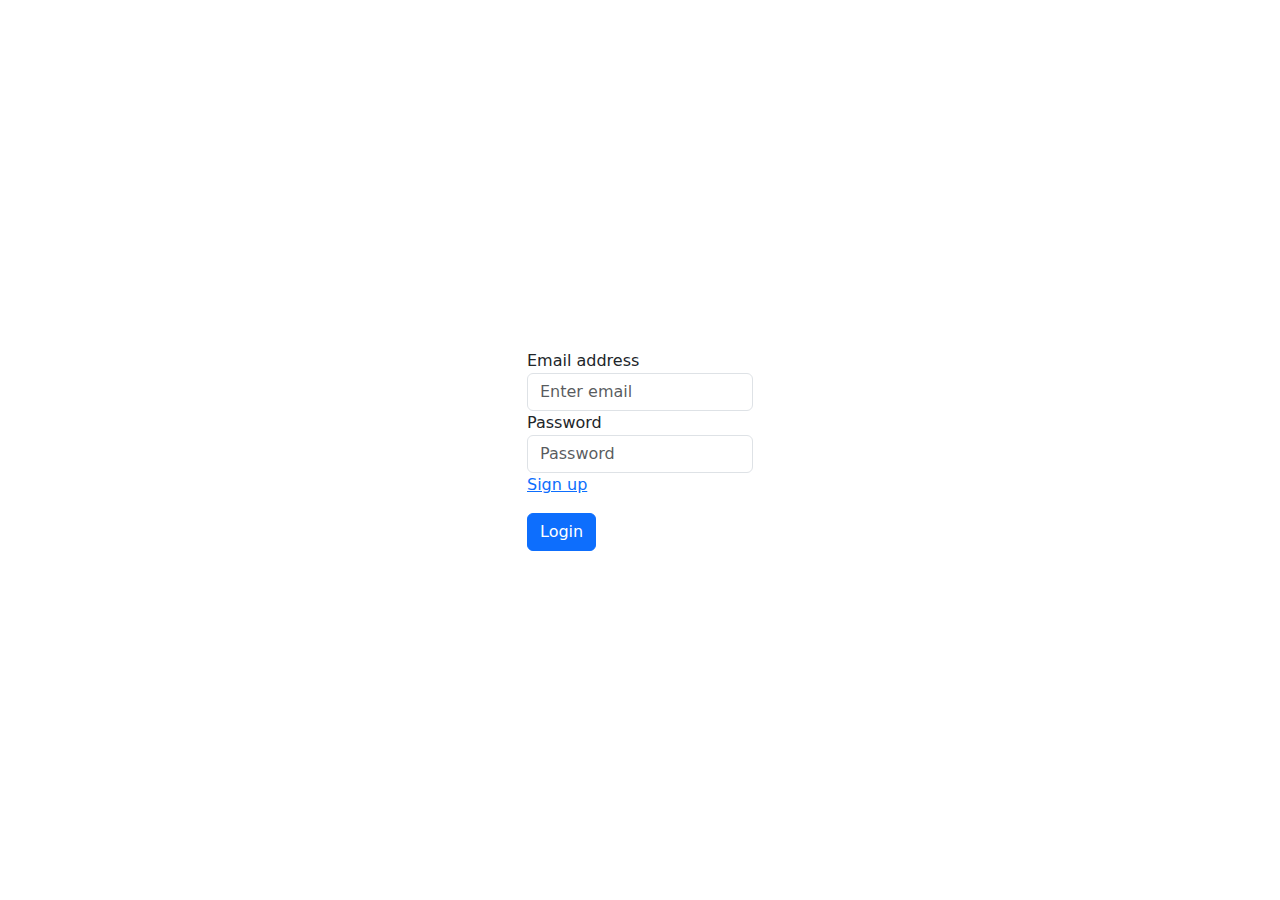
==== index.html @ f4fe25f8 "list of quizzes displayed, warning when no more tokens" ====
<!DOCTYPE html>
<html lang="en">

<head>
    <meta charset="UTF-8">
    <meta name="viewport" content="width=device-width, initial-scale=1.0">
    <title>Home</title>
    <style>body {display:none}</style>
    <link href="https://cdn.jsdelivr.net/npm/bootstrap@5.3.3/dist/css/bootstrap.min.css" rel="stylesheet"
    integrity="sha384-QWTKZyjpPEjISv5WaRU9OFeRpok6YctnYmDr5pNlyT2bRjXh0JMhjY6hW+ALEwIH" crossorigin="anonymous">
    <script src="https://cdn.jsdelivr.net/npm/bootstrap@5.3.3/dist/js/bootstrap.bundle.min.js"
    integrity="sha384-YvpcrYf0tY3lHB60NNkmXc5s9fDVZLESaAA55NDzOxhy9GkcIdslK1eN7N6jIeHz"
    crossorigin="anonymous"></script>
    <script defer src="js/isLogin.js"></script>
    <script defer src="js/nav.js"></script>
    <script defer src="js/index.js"></script>
</head>

<body>
    <div id="nav"></div>
    <div class="container vh-100 d-flex justify-content-center align-items-center">
        <div id="content" class="text-center">
            <h3>
                Persona Maker
                <small class="text-muted">Discover your persona!</small>
            </h3>
            <button id="start-btn" class="btn btn-primary mt-3">Start Adventure</button>
            <h5 class="mt-4" id="api-tokens">API Calls Remaining: </h5>
        </div>
    </div>
</body>

</html>
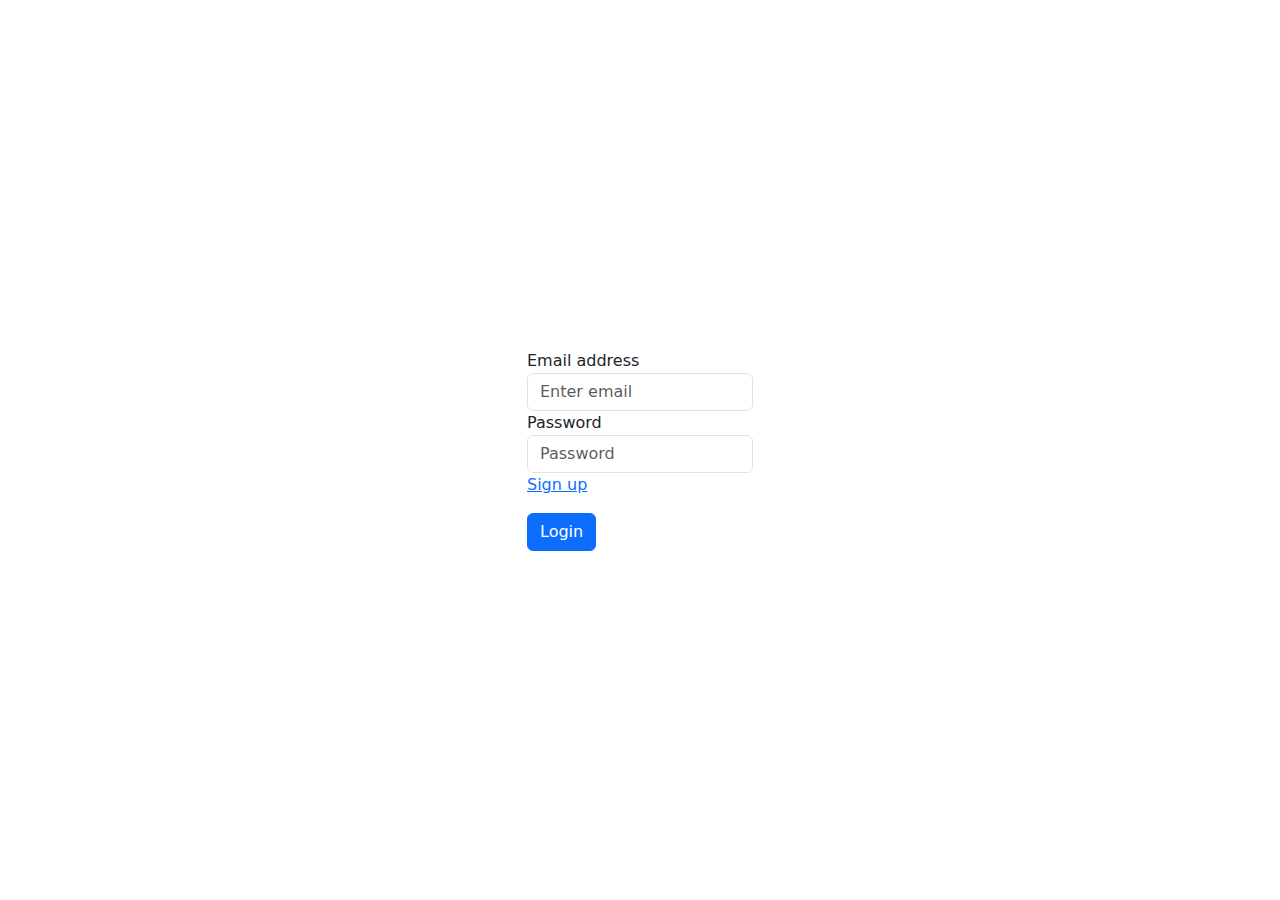
==== commit e6b745da: "added const url variable" ====
--- a/index.html
+++ b/index.html
@@ -11,6 +11,7 @@
     <script src="https://cdn.jsdelivr.net/npm/bootstrap@5.3.3/dist/js/bootstrap.bundle.min.js"
     integrity="sha384-YvpcrYf0tY3lHB60NNkmXc5s9fDVZLESaAA55NDzOxhy9GkcIdslK1eN7N6jIeHz"
     crossorigin="anonymous"></script>
+    <script src="js/eng.js"></script>
     <script defer src="js/isLogin.js"></script>
     <script defer src="js/nav.js"></script>
     <script defer src="js/index.js"></script>
@@ -19,7 +20,7 @@
 <body>
     <div id="nav"></div>
     <div class="container vh-100 d-flex justify-content-center align-items-center">
-        <div id="content" class="text-center">
+        <div class="text-center">
             <h3>
                 Persona Maker
                 <small class="text-muted">Discover your persona!</small>
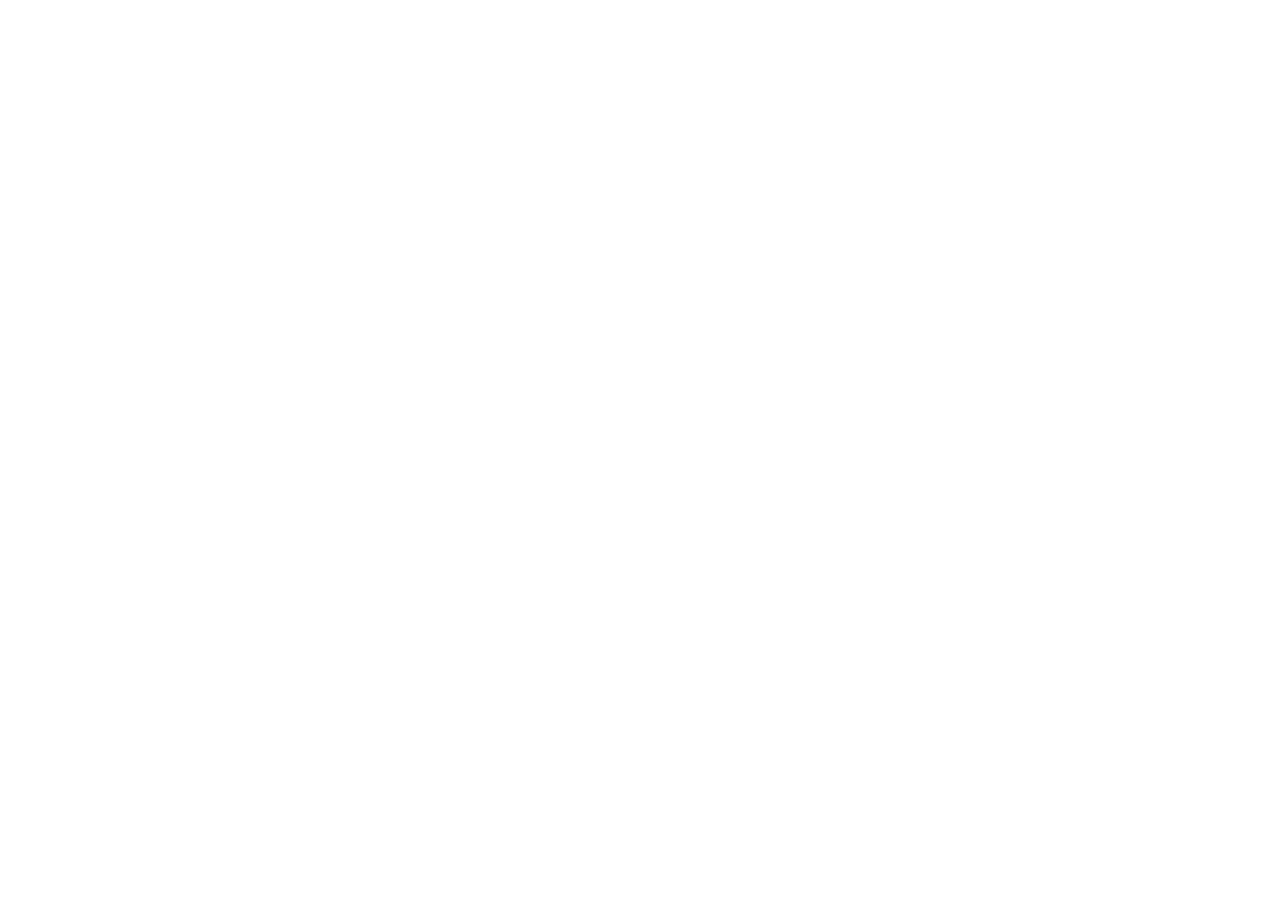
==== commit 9c905b82: "Merge pull request #8 from R-Lok/browse-quiz" ====
--- a/index.html
+++ b/index.html
@@ -11,7 +11,6 @@
     <script src="https://cdn.jsdelivr.net/npm/bootstrap@5.3.3/dist/js/bootstrap.bundle.min.js"
     integrity="sha384-YvpcrYf0tY3lHB60NNkmXc5s9fDVZLESaAA55NDzOxhy9GkcIdslK1eN7N6jIeHz"
     crossorigin="anonymous"></script>
-    <script src="js/eng.js"></script>
     <script defer src="js/isLogin.js"></script>
     <script defer src="js/nav.js"></script>
     <script defer src="js/index.js"></script>
@@ -20,7 +19,7 @@
 <body>
     <div id="nav"></div>
     <div class="container vh-100 d-flex justify-content-center align-items-center">
-        <div class="text-center">
+        <div id="content" class="text-center">
             <h3>
                 Persona Maker
                 <small class="text-muted">Discover your persona!</small>
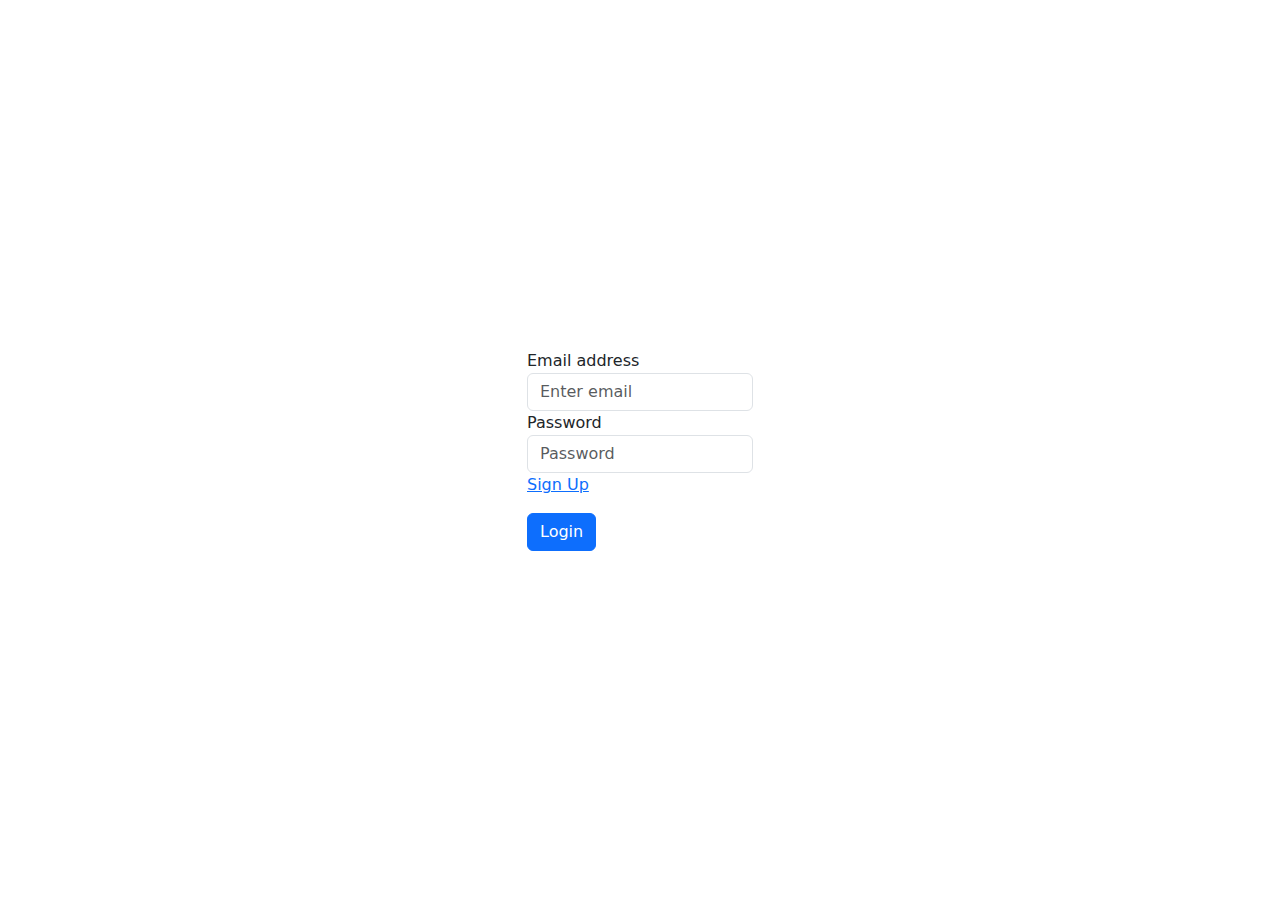
==== commit 4372bcef: "Merge branch 'louise_modify_pages' into dev" ====
--- a/index.html
+++ b/index.html
@@ -4,13 +4,14 @@
 <head>
     <meta charset="UTF-8">
     <meta name="viewport" content="width=device-width, initial-scale=1.0">
-    <title>Home</title>
+    <title></title>
     <style>body {display:none}</style>
     <link href="https://cdn.jsdelivr.net/npm/bootstrap@5.3.3/dist/css/bootstrap.min.css" rel="stylesheet"
     integrity="sha384-QWTKZyjpPEjISv5WaRU9OFeRpok6YctnYmDr5pNlyT2bRjXh0JMhjY6hW+ALEwIH" crossorigin="anonymous">
     <script src="https://cdn.jsdelivr.net/npm/bootstrap@5.3.3/dist/js/bootstrap.bundle.min.js"
     integrity="sha384-YvpcrYf0tY3lHB60NNkmXc5s9fDVZLESaAA55NDzOxhy9GkcIdslK1eN7N6jIeHz"
     crossorigin="anonymous"></script>
+    <script src="js/eng.js"></script>
     <script defer src="js/isLogin.js"></script>
     <script defer src="js/nav.js"></script>
     <script defer src="js/index.js"></script>
@@ -20,12 +21,10 @@
     <div id="nav"></div>
     <div class="container vh-100 d-flex justify-content-center align-items-center">
         <div id="content" class="text-center">
-            <h3>
-                Persona Maker
-                <small class="text-muted">Discover your persona!</small>
-            </h3>
-            <button id="start-btn" class="btn btn-primary mt-3">Start Adventure</button>
-            <h5 class="mt-4" id="api-tokens">API Calls Remaining: </h5>
+            <h3></h3>
+            <h4 style="color: gray;"></h4>
+            <button id="start-btn" class="btn btn-primary mt-3"></button>
+            <h5 class="mt-4" id="api-tokens"></h5>
         </div>
     </div>
 </body>
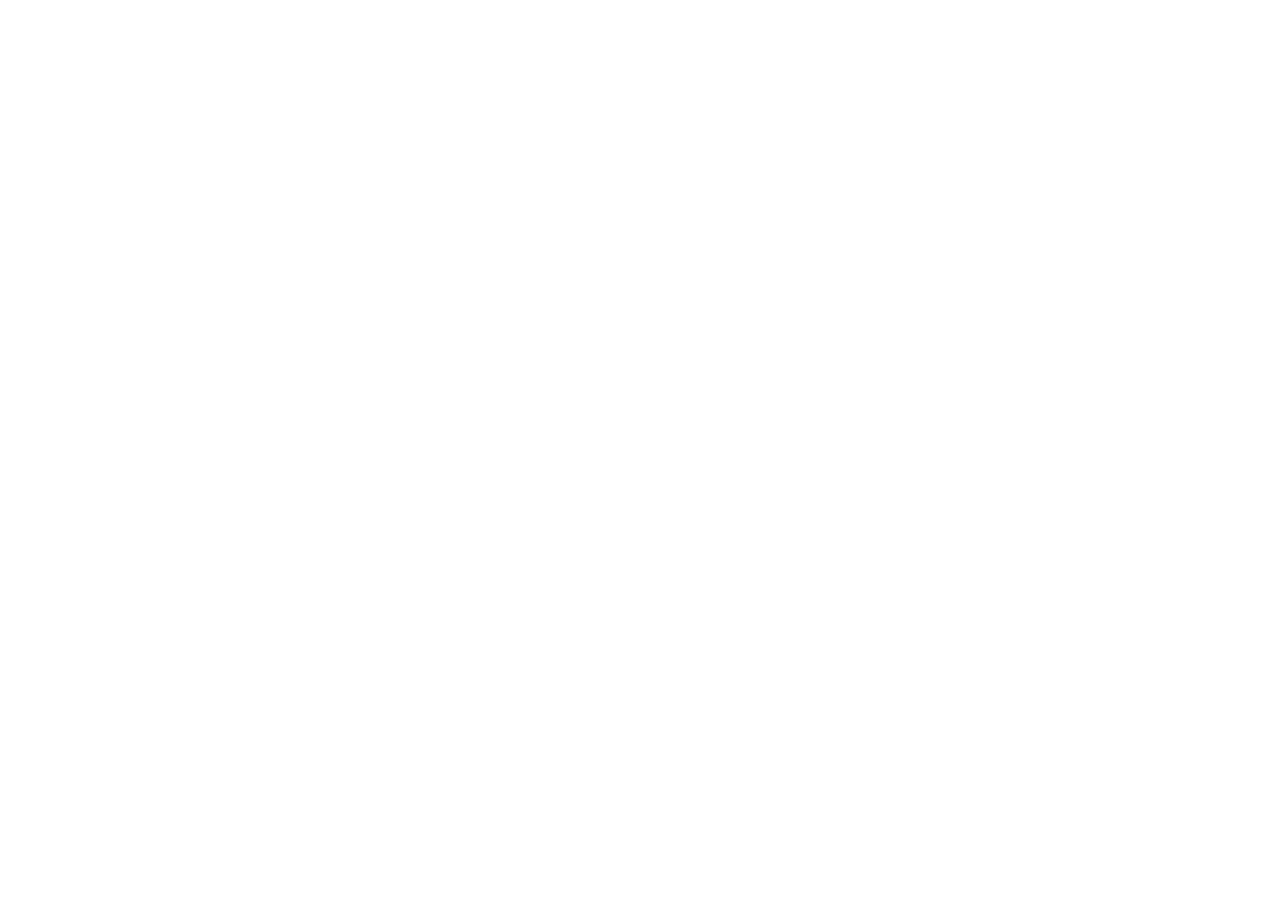
==== commit 5f919840: "moved user strings to diff folder" ====
--- a/index.html
+++ b/index.html
@@ -11,7 +11,8 @@
     <script src="https://cdn.jsdelivr.net/npm/bootstrap@5.3.3/dist/js/bootstrap.bundle.min.js"
     integrity="sha384-YvpcrYf0tY3lHB60NNkmXc5s9fDVZLESaAA55NDzOxhy9GkcIdslK1eN7N6jIeHz"
     crossorigin="anonymous"></script>
-    <script src="js/eng.js"></script>
+    <script src="msgs/en/eng.js"></script>
+    <script defer src="js/isAdmin.js"></script>
     <script defer src="js/isLogin.js"></script>
     <script defer src="js/nav.js"></script>
     <script defer src="js/index.js"></script>
